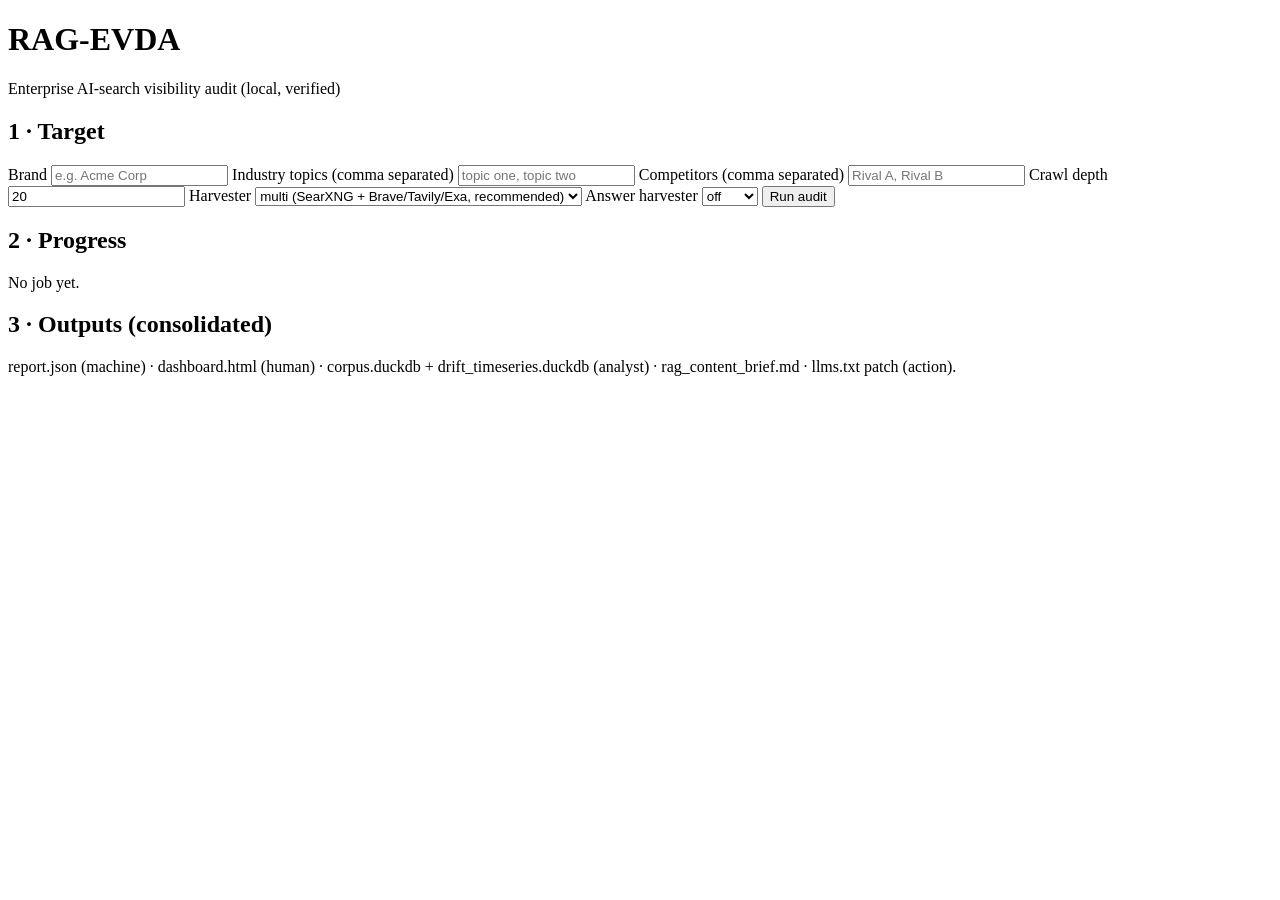
==== ragevda/web_templates/index.html @ 27ad55f9 "release: v2.0.0 enterprise GEO - answers harvester, UGC, hybrid retrieval, eval gates, FastAPI, llms" ====
<!doctype html>
<html lang="en">
<head>
<meta charset="utf-8"/>
<meta name="viewport" content="width=device-width, initial-scale=1"/>
<title>RAG-EVDA — AI Search Visibility Auditor</title>
<style>__M3_STYLE__</style>
<link rel="stylesheet" href="/static/app.css"/>
</head>
<body>
<header class="topbar"><h1>RAG-EVDA</h1><p>Enterprise AI-search visibility audit (local, verified)</p></header>
<main class="wrap">
  <section class="card">
    <h2>1 · Target</h2>
    <form id="audit-form">
      <label>Brand <input name="target_brand" required placeholder="e.g. Acme Corp"/></label>
      <label>Industry topics (comma separated) <input name="industry_topics" required placeholder="topic one, topic two"/></label>
      <label>Competitors (comma separated) <input name="competitor_entities" required placeholder="Rival A, Rival B"/></label>
      <label>Crawl depth <input name="crawl_depth" value="20"/></label>
      <label>Harvester
        <select name="harvester">
          <option value="multi">multi (SearXNG + Brave/Tavily/Exa, recommended)</option>
          <option value="searxng">searxng</option>
          <option value="duckduckgo">duckduckgo (fallback only)</option>
          <option value="file">file</option>
        </select>
      </label>
      <label>Answer harvester
        <select name="answer_harvester">
          <option value="off">off</option><option value="multi">multi</option>
          <option value="tavily">tavily</option><option value="exa">exa</option><option value="brave">brave</option>
        </select>
      </label>
      <button type="submit">Run audit</button>
    </form>
  </section>
  <section class="card">
    <h2>2 · Progress</h2>
    <div id="job">No job yet.</div>
    <div class="bar"><div id="bar" style="width:0%"></div></div>
    <pre id="logs"></pre>
  </section>
  <section class="card">
    <h2>3 · Outputs (consolidated)</h2>
    <p>report.json (machine) · dashboard.html (human) · corpus.duckdb + drift_timeseries.duckdb (analyst) · rag_content_brief.md · llms.txt patch (action).</p>
    <div id="outputs"></div>
  </section>
</main>
<script src="/static/app.js"></script>
</body>
</html>
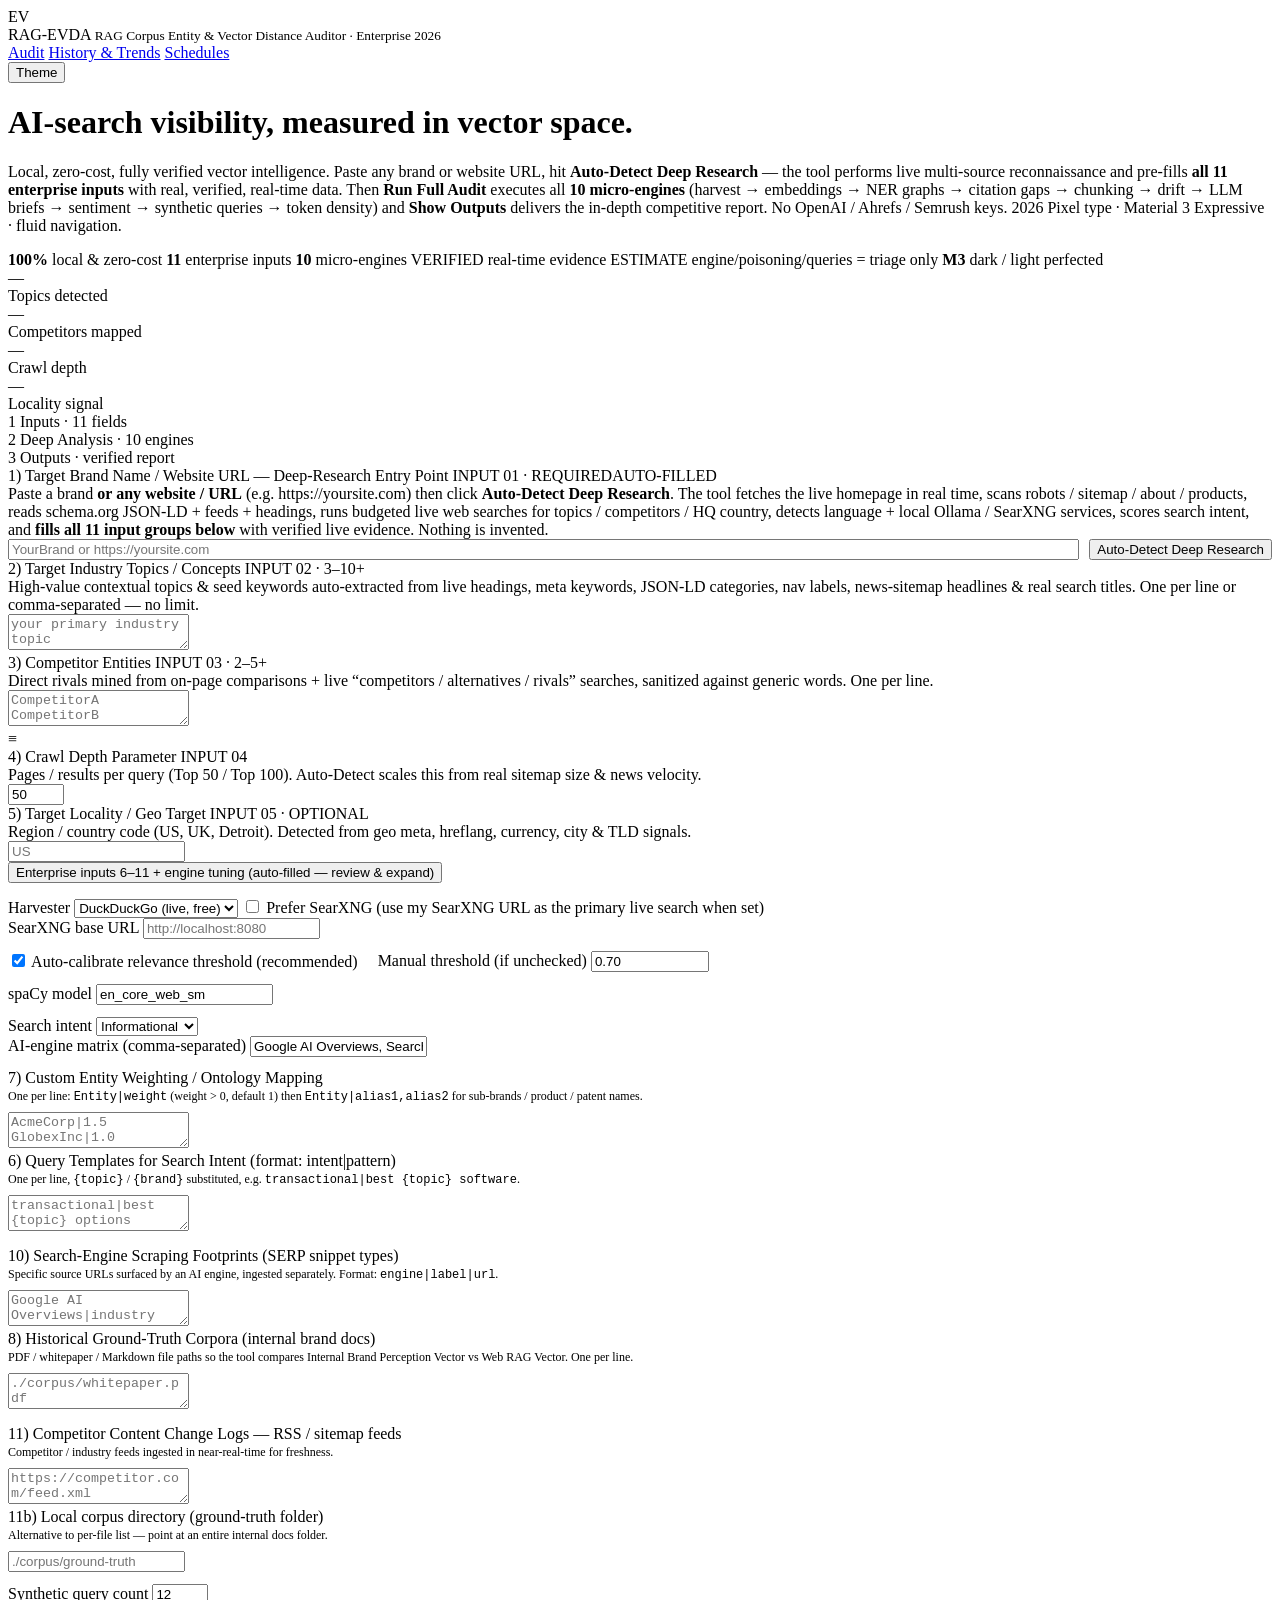
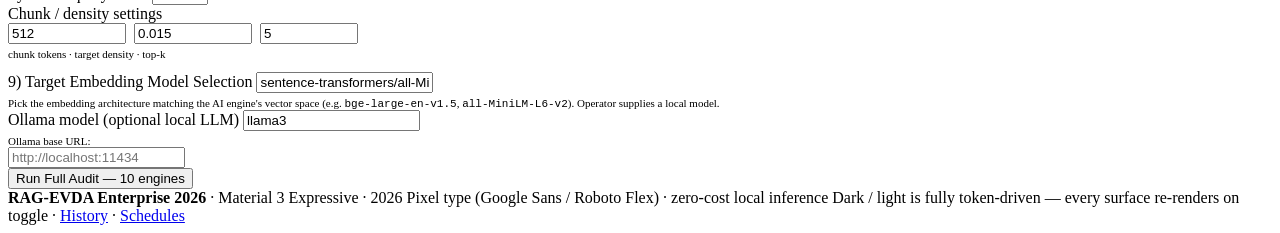
==== commit a0802b5b: "fix: serve the full enterprise UI from split template + static files The web_templates/index.html st" ====
--- a/ragevda/web_templates/index.html
+++ b/ragevda/web_templates/index.html
@@ -1,51 +1,253 @@
-<!doctype html>
-<html lang="en">
-<head>
-<meta charset="utf-8"/>
-<meta name="viewport" content="width=device-width, initial-scale=1"/>
-<title>RAG-EVDA — AI Search Visibility Auditor</title>
-<style>__M3_STYLE__</style>
-<link rel="stylesheet" href="/static/app.css"/>
-</head>
+<!DOCTYPE html>
+<html lang="en"><head><meta charset="utf-8">
+<meta name="viewport" content="width=device-width, initial-scale=1">
+<meta name="theme-color" content="#141218" id="metaTheme">
+<meta name="description" content="RAG-EVDA — enterprise local vector intelligence for AI-search visibility. Zero-cost, verified, real-time.">
+<title>RAG-EVDA — RAG Corpus Entity & Vector Distance Auditor</title>
+<style>
+__M3_STYLE__
+</style>
+<link rel="stylesheet" href="/static/app.css"></head>
 <body>
-<header class="topbar"><h1>RAG-EVDA</h1><p>Enterprise AI-search visibility audit (local, verified)</p></header>
-<main class="wrap">
-  <section class="card">
-    <h2>1 · Target</h2>
-    <form id="audit-form">
-      <label>Brand <input name="target_brand" required placeholder="e.g. Acme Corp"/></label>
-      <label>Industry topics (comma separated) <input name="industry_topics" required placeholder="topic one, topic two"/></label>
-      <label>Competitors (comma separated) <input name="competitor_entities" required placeholder="Rival A, Rival B"/></label>
-      <label>Crawl depth <input name="crawl_depth" value="20"/></label>
-      <label>Harvester
-        <select name="harvester">
-          <option value="multi">multi (SearXNG + Brave/Tavily/Exa, recommended)</option>
-          <option value="searxng">searxng</option>
-          <option value="duckduckgo">duckduckgo (fallback only)</option>
-          <option value="file">file</option>
-        </select>
-      </label>
-      <label>Answer harvester
-        <select name="answer_harvester">
-          <option value="off">off</option><option value="multi">multi</option>
-          <option value="tavily">tavily</option><option value="exa">exa</option><option value="brave">brave</option>
-        </select>
-      </label>
-      <button type="submit">Run audit</button>
-    </form>
-  </section>
-  <section class="card">
-    <h2>2 · Progress</h2>
-    <div id="job">No job yet.</div>
-    <div class="bar"><div id="bar" style="width:0%"></div></div>
-    <pre id="logs"></pre>
-  </section>
-  <section class="card">
-    <h2>3 · Outputs (consolidated)</h2>
-    <p>report.json (machine) · dashboard.html (human) · corpus.duckdb + drift_timeseries.duckdb (analyst) · rag_content_brief.md · llms.txt patch (action).</p>
-    <div id="outputs"></div>
-  </section>
-</main>
+<div class="m3-app-bar"><div class="m3-app-inner">
+  <div class="m3-logo">EV</div>
+  <div class="m3-title">RAG-EVDA
+    <small>RAG Corpus Entity &amp; Vector Distance Auditor · Enterprise 2026</small>
+  </div>
+  <nav class="m3-nav">
+    <a href="/" class="on">Audit</a>
+    <a href="/history">History &amp; Trends</a>
+    <a href="/schedules">Schedules</a>
+  </nav>
+  <button class="m3-btn outlined" id="themeBtn" title="Toggle dark / light (Material 3)">Theme</button>
+</div></div>
+
+<div class="m3-container">
+<div class="hero">
+  <h1>AI-search visibility, <span class="grad">measured in vector space.</span></h1>
+  <p>Local, zero-cost, fully verified vector intelligence. Paste any brand or website URL, hit
+  <b>Auto-Detect Deep Research</b> — the tool performs live multi-source reconnaissance and pre-fills
+  <b>all 11 enterprise inputs</b> with real, verified, real-time data. Then <b>Run Full Audit</b> executes
+  all <b>10 micro-engines</b> (harvest → embeddings → NER graphs → citation gaps → chunking → drift →
+  LLM briefs → sentiment → synthetic queries → token density) and <b>Show Outputs</b> delivers the
+  in-depth competitive report. No OpenAI / Ahrefs / Semrush keys. 2026 Pixel type · Material 3 Expressive · fluid navigation.</p>
+  <div class="trust-row">
+    <span class="m3-chip"><b>100%</b> local &amp; zero-cost</span>
+    <span class="m3-chip"><b>11</b> enterprise inputs</span>
+    <span class="m3-chip"><b>10</b> micro-engines</span>
+    <span class="m3-chip"><span class="verified-badge">VERIFIED</span> real-time evidence</span>
+    <span class="m3-chip"><span class="estimate-badge">ESTIMATE</span> engine/poisoning/queries = triage only</span>
+    <span class="m3-chip"><b>M3</b> dark / light perfected</span>
+  </div>
+  <div class="stat-strip" id="heroStats">
+    <div class="m3-kpi"><div class="v" id="hsTopics">—</div><div class="l">Topics detected</div></div>
+    <div class="m3-kpi"><div class="v" id="hsComps">—</div><div class="l">Competitors mapped</div></div>
+    <div class="m3-kpi"><div class="v" id="hsDepth">—</div><div class="l">Crawl depth</div></div>
+    <div class="m3-kpi"><div class="v" id="hsLocality">—</div><div class="l">Locality signal</div></div>
+  </div>
+</div>
+
+<div class="step-wrap" role="tablist" aria-label="Audit stages">
+  <div class="step active" id="step1" role="tab" tabindex="0" onclick="goStep('inputs')"><span class="num">1</span> Inputs · 11 fields</div>
+  <div class="step-sep"></div>
+  <div class="step" id="step2" role="tab" tabindex="0" onclick="goStep('features')"><span class="num">2</span> Deep Analysis · 10 engines</div>
+  <div class="step-sep"></div>
+  <div class="step" id="step3" role="tab" tabindex="0" onclick="goStep('outputs')"><span class="num">3</span> Outputs · verified report</div>
+</div>
+
+<div id="page-inputs" class="page active">
+<form id="auditForm">
+  <div class="card">
+    <div class="field-head"><div class="field-ico"></div>
+      <label class="m3-fieldlabel" style="margin:0">1) Target Brand Name / Website URL — Deep-Research Entry Point</label>
+      <span class="field-num">INPUT 01 · REQUIRED</span><span class="fill-badge" id="fb-brand">AUTO-FILLED</span></div>
+    <div class="hint">Paste a brand <b>or any website / URL</b> (e.g. <span class="m3-code">https://yoursite.com</span>) then click
+      <b>Auto-Detect Deep Research</b>. The tool fetches the live homepage in real time, scans robots / sitemap / about / products,
+      reads schema.org JSON-LD + feeds + headings, runs budgeted live web searches for topics / competitors / HQ country, detects
+      language + local Ollama / SearXNG services, scores search intent, and <b>fills all 11 input groups below</b> with verified live evidence. Nothing is invented.</div>
+    <div style="display:flex;gap:10px;align-items:center;flex-wrap:wrap">
+      <input type="text" name="target_brand" placeholder="YourBrand or https://yoursite.com" required class="m3-input" style="flex:1;min-width:260px">
+      <button type="button" class="m3-btn" id="probeBtn">Auto-Detect Deep Research</button>
+    </div>
+    <div id="probeStatus" class="hint" style="margin-top:8px;display:none"></div>
+    <div id="probeStages" class="hint" style="display:none; margin-top:6px"></div>
+  </div>
+
+  <div class="bento">
+  <div class="card span7">
+    <div class="field-head"><div class="field-ico"></div>
+      <label class="m3-fieldlabel" style="margin:0">2) Target Industry Topics / Concepts</label>
+      <span class="field-num">INPUT 02 · 3–10+</span></div>
+    <div class="hint">High-value contextual topics &amp; seed keywords auto-extracted from live headings, meta keywords, JSON-LD categories, nav labels, news-sitemap headlines &amp; real search titles. One per line or comma-separated — no limit.</div>
+    <textarea name="industry_topics" class="m3-input" placeholder="your primary industry topic&#10;your secondary topic&#10;your tertiary topic" required></textarea>
+  </div>
+
+  <div class="card span5">
+    <div class="field-head"><div class="field-ico"></div>
+      <label class="m3-fieldlabel" style="margin:0">3) Competitor Entities</label>
+      <span class="field-num">INPUT 03 · 2–5+</span></div>
+    <div class="hint">Direct rivals mined from on-page comparisons + live “competitors / alternatives / rivals” searches, sanitized against generic words. One per line.</div>
+    <textarea name="competitor_entities" class="m3-input" placeholder="CompetitorA&#10;CompetitorB&#10;CompetitorC" required></textarea>
+  </div>
+  </div>
+
+  <div class="m3-field-grid">
+    <div class="card">
+      <div class="field-head"><div class="field-ico">≡</div>
+        <label class="m3-fieldlabel" style="margin:0">4) Crawl Depth Parameter</label>
+        <span class="field-num">INPUT 04</span></div>
+      <div class="hint">Pages / results per query (Top 50 / Top 100). Auto-Detect scales this from real sitemap size &amp; news velocity.</div>
+      <input type="number" name="crawl_depth" value="50" min="1" max="200" class="m3-input">
+    </div>
+    <div class="card">
+      <div class="field-head"><div class="field-ico"></div>
+        <label class="m3-fieldlabel" style="margin:0">5) Target Locality / Geo Target</label>
+        <span class="field-num">INPUT 05 · OPTIONAL</span></div>
+      <div class="hint">Region / country code (US, UK, Detroit). Detected from geo meta, hreflang, currency, city &amp; TLD signals.</div>
+      <input type="text" name="locality" placeholder="US" class="m3-input">
+    </div>
+  </div>
+
+  <div class="card">
+    <button type="button" class="m3-adv" id="advToggle"> Enterprise inputs 6–11 + engine tuning (auto-filled — review &amp; expand)</button>
+    <div id="advPanel" style="margin-top:14px;">
+      <div class="m3-field-grid">
+        <div>
+          <label class="m3-fieldlabel">Harvester</label>
+          <select name="harvester" class="m3-input">
+            <option value="duckduckgo" selected>DuckDuckGo (live, free)</option>
+            <option value="searxng">SearXNG (self-hosted)</option>
+            <option value="file">Local corpus folder</option>
+          </select>
+          <label class="m3-check" style="margin-top:10px">
+            <input type="checkbox" name="prefer_searxng"> Prefer SearXNG (use my SearXNG URL as the primary live search when set)
+          </label>
+        </div>
+      </div>
+      <div class="m3-field-grid">
+        <div>
+          <label class="m3-fieldlabel">SearXNG base URL</label>
+          <input type="text" name="searxng_base_url" placeholder="http://localhost:8080" class="m3-input">
+        </div>
+      </div>
+      <div style="margin-top:12px; display:flex; gap:20px; align-items:center; flex-wrap:wrap">
+        <label class="m3-check"><input type="checkbox" name="auto_threshold" checked> Auto-calibrate relevance threshold (recommended)</label>
+        <div>
+          <label class="m3-fieldlabel">Manual threshold (if unchecked)</label>
+          <input type="number" name="high_relevance_threshold" value="0.70" min="0.1" max="0.95" step="0.05" style="width:110px;" class="m3-input">
+        </div>
+      </div>
+      <div style="margin-top:12px">
+        <label class="m3-fieldlabel">spaCy model</label>
+        <input type="text" name="spacy_model" value="en_core_web_sm" class="m3-input">
+      </div>
+      <div class="m3-field-grid" style="margin-top:12px">
+        <div>
+          <label class="m3-fieldlabel">Search intent</label>
+          <select name="search_intent" class="m3-input">
+            <option value="informational" selected>Informational</option>
+            <option value="commercial">Commercial</option>
+            <option value="navigational">Navigational</option>
+            <option value="transactional">Transactional</option>
+            <option value="comparison">Comparison</option>
+            <option value="local">Local</option>
+          </select>
+        </div>
+        <div>
+          <label class="m3-fieldlabel">AI-engine matrix (comma-separated)</label>
+          <input type="text" name="engine_matrix" value="Google AI Overviews, SearchGPT, Gemini, Perplexity, Bing Copilot" class="m3-input">
+        </div>
+      </div>
+      <div class="m3-field-grid" style="margin-top:12px">
+        <div>
+          <label class="m3-fieldlabel">7) Custom Entity Weighting / Ontology Mapping</label>
+          <div class="hint" style="margin:2px 0 8px;font-size:12px;">One per line: <code class="m3-code">Entity|weight</code> (weight &gt; 0, default 1) then <code class="m3-code">Entity|alias1,alias2</code> for sub-brands / product / patent names.</div>
+          <textarea name="entity_weighting" class="m3-input" placeholder="AcmeCorp|1.5&#10;GlobexInc|1.0&#10;AcmeCorp Pro|AcmeCorp"></textarea>
+        </div>
+        <div>
+          <label class="m3-fieldlabel">6) Query Templates for Search Intent (format: intent|pattern)</label>
+          <div class="hint" style="margin:2px 0 8px;font-size:12px;">One per line, <code class="m3-code">{topic}</code> / <code class="m3-code">{brand}</code> substituted, e.g. <code class="m3-code">transactional|best {topic} software</code>.</div>
+          <textarea name="query_templates" class="m3-input" placeholder="transactional|best {topic} options&#10;comparison|{brand} vs alternatives"></textarea>
+        </div>
+      </div>
+      <div class="m3-field-grid" style="margin-top:12px">
+        <div>
+          <label class="m3-fieldlabel">10) Search-Engine Scraping Footprints (SERP snippet types)</label>
+          <div class="hint" style="margin:2px 0 8px;font-size:12px;">Specific source URLs surfaced by an AI engine, ingested separately. Format: <code class="m3-code">engine|label|url</code>.</div>
+          <textarea name="serp_footprints" class="m3-input" placeholder="Google AI Overviews|industry survey|https://research.example.com/path&#10;Perplexity|guide|https://guide.example.com/path"></textarea>
+        </div>
+        <div>
+          <label class="m3-fieldlabel">8) Historical Ground-Truth Corpora (internal brand docs)</label>
+          <div class="hint" style="margin:2px 0 8px;font-size:12px;">PDF / whitepaper / Markdown file paths so the tool compares Internal Brand Perception Vector vs Web RAG Vector. One per line.</div>
+          <textarea name="corpus_files" class="m3-input" placeholder="./corpus/whitepaper.pdf&#10;./corpus/product-specs.txt"></textarea>
+        </div>
+      </div>
+      <div class="m3-field-grid" style="margin-top:12px">
+        <div>
+          <label class="m3-fieldlabel">11) Competitor Content Change Logs — RSS / sitemap feeds</label>
+          <div class="hint" style="margin:2px 0 8px;font-size:12px;">Competitor / industry feeds ingested in near-real-time for freshness.</div>
+          <textarea name="content_feeds" class="m3-input" placeholder="https://competitor.com/feed.xml&#10;https://competitor.com/sitemap.xml"></textarea>
+        </div>
+        <div>
+          <label class="m3-fieldlabel">11b) Local corpus directory (ground-truth folder)</label>
+          <div class="hint" style="margin:2px 0 8px;font-size:12px;">Alternative to per-file list — point at an entire internal docs folder.</div>
+          <input type="text" name="corpus_dir" class="m3-input" placeholder="./corpus/ground-truth">
+        </div>
+      </div>
+      <div class="m3-field-grid" style="margin-top:12px">
+        <div>
+          <label class="m3-fieldlabel">Synthetic query count</label>
+          <input type="number" name="synthetic_query_count" value="12" min="0" max="100" class="m3-input">
+        </div>
+        <div>
+          <label class="m3-fieldlabel">Chunk / density settings</label>
+          <div style="display:flex;gap:8px">
+            <input class="m3-input" type="number" name="chunk_tokens" value="512" min="64" max="8192" title="Chunk tokens" style="width:110px">
+            <input class="m3-input" type="number" name="target_entity_density" value="0.015" step="0.001" min="0" max="1" title="Target entity density" style="width:110px">
+            <input class="m3-input" type="number" name="top_k_retrieval" value="5" min="1" max="50" title="Top-k retrieval" style="width:90px">
+          </div>
+          <div class="hint" style="margin:4px 0 0;font-size:11px;">chunk tokens · target density · top-k</div>
+        </div>
+      </div>
+      <div class="m3-field-grid" style="margin-top:12px">
+        <div>
+          <label class="m3-fieldlabel">9) Target Embedding Model Selection</label>
+          <input type="text" name="embedding_model" value="sentence-transformers/all-MiniLM-L6-v2" class="m3-input">
+          <div class="hint" style="margin:4px 0 0;font-size:11px;">Pick the embedding architecture matching the AI engine's vector space (e.g. <code class="m3-code">bge-large-en-v1.5</code>, <code class="m3-code">all-MiniLM-L6-v2</code>). Operator supplies a local model.</div>
+        </div>
+        <div>
+          <label class="m3-fieldlabel">Ollama model (optional local LLM)</label>
+          <input type="text" name="ollama_model" value="llama3" class="m3-input">
+          <div class="hint" style="margin:4px 0 0;font-size:11px;">Ollama base URL:</div>
+          <input type="text" name="ollama_base_url" placeholder="http://localhost:11434" class="m3-input">
+        </div>
+      </div>
+    </div>
+  </div>
+
+  <div class="run-bar">
+    <button type="submit" class="m3-btn" id="runBtn">Run Full Audit — 10 engines</button>
+    <button type="button" class="m3-btn tonal" id="outputsBtn" style="display:none">Show Outputs</button>
+    <span class="hint" id="status" style="margin:0"></span>
+  </div>
+
+  <div class="m3-progress-block" id="barwrap" style="display:none">
+    <div class="m3-barlabel"><span id="stage">Initializing…</span><span><span id="pct">0%</span> · <span id="timer">00:00</span></span></div>
+    <div class="m3-progress-track"><div class="m3-progress-fill" id="barfill"></div></div>
+  </div>
+
+  <div class="m3-console" id="console" style="display:none" aria-live="polite"></div>
+</form>
+</div>
+
+<div id="page-features" class="page"></div>
+<div id="page-outputs" class="page"></div>
+<div id="result"></div>
+<div id="toasts"></div>
+<footer class="ent-footer">
+  <span><b>RAG-EVDA Enterprise 2026</b> · Material 3 Expressive · 2026 Pixel type (Google Sans / Roboto Flex) · zero-cost local inference</span>
+  <span>Dark / light is fully token-driven — every surface re-renders on toggle · <a href="/history">History</a> · <a href="/schedules">Schedules</a></span>
+</footer>
+
 <script src="/static/app.js"></script>
-</body>
-</html>
+</div></body></html>
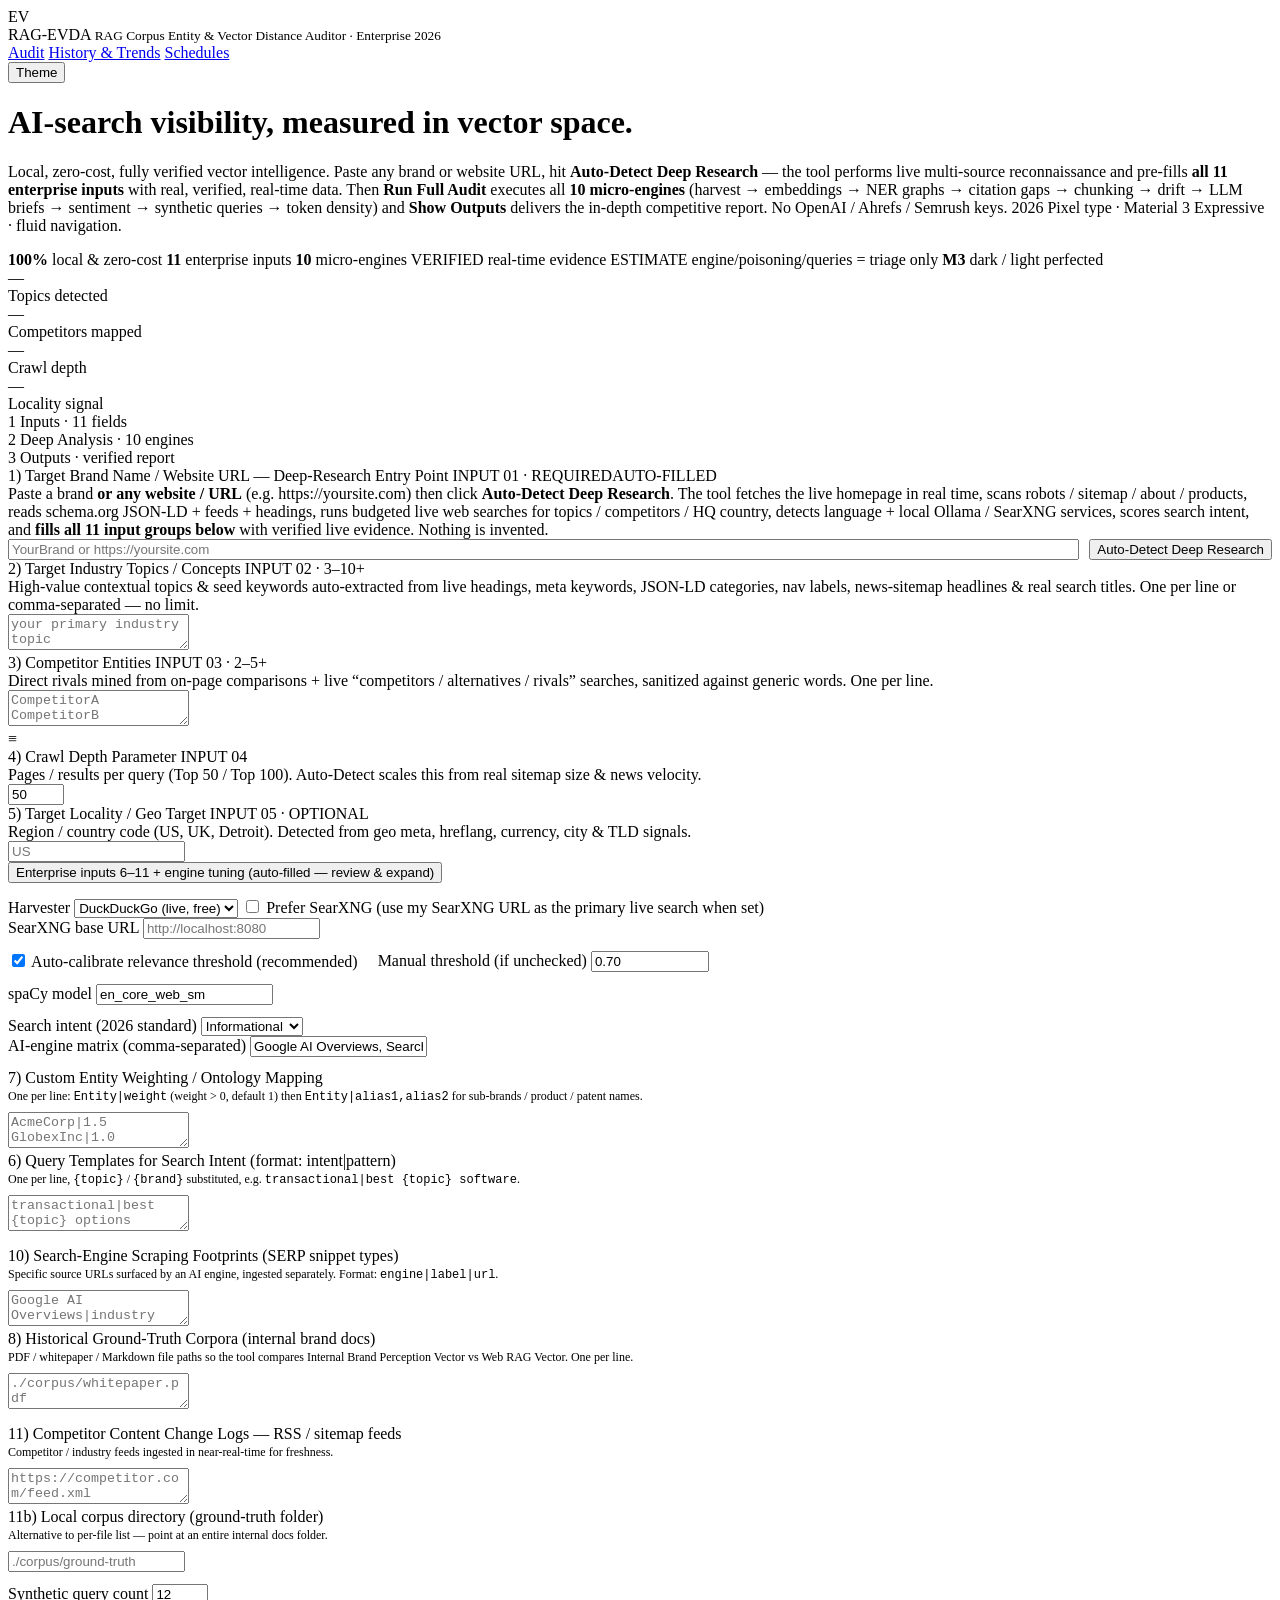
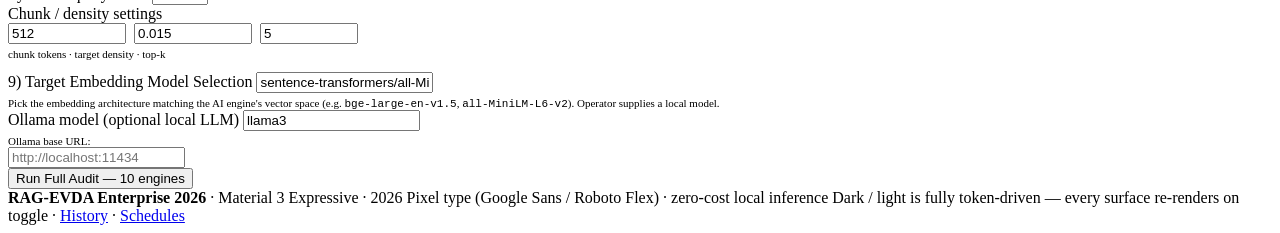
==== commit dd79b808: "feat: v2.2.0 enterprise GEO-depth - multi-query RRF fan-out, 10 P0 engines, sane defaults, race-safe" ====
--- a/ragevda/web_templates/index.html
+++ b/ragevda/web_templates/index.html
@@ -143,14 +143,14 @@
       </div>
       <div class="m3-field-grid" style="margin-top:12px">
         <div>
-          <label class="m3-fieldlabel">Search intent</label>
+          <label class="m3-fieldlabel">Search intent (2026 standard)</label>
           <select name="search_intent" class="m3-input">
             <option value="informational" selected>Informational</option>
-            <option value="commercial">Commercial</option>
-            <option value="navigational">Navigational</option>
             <option value="transactional">Transactional</option>
             <option value="comparison">Comparison</option>
+            <option value="research">Research</option>
             <option value="local">Local</option>
+            <option value="qa">Q&A</option>
           </select>
         </div>
         <div>
